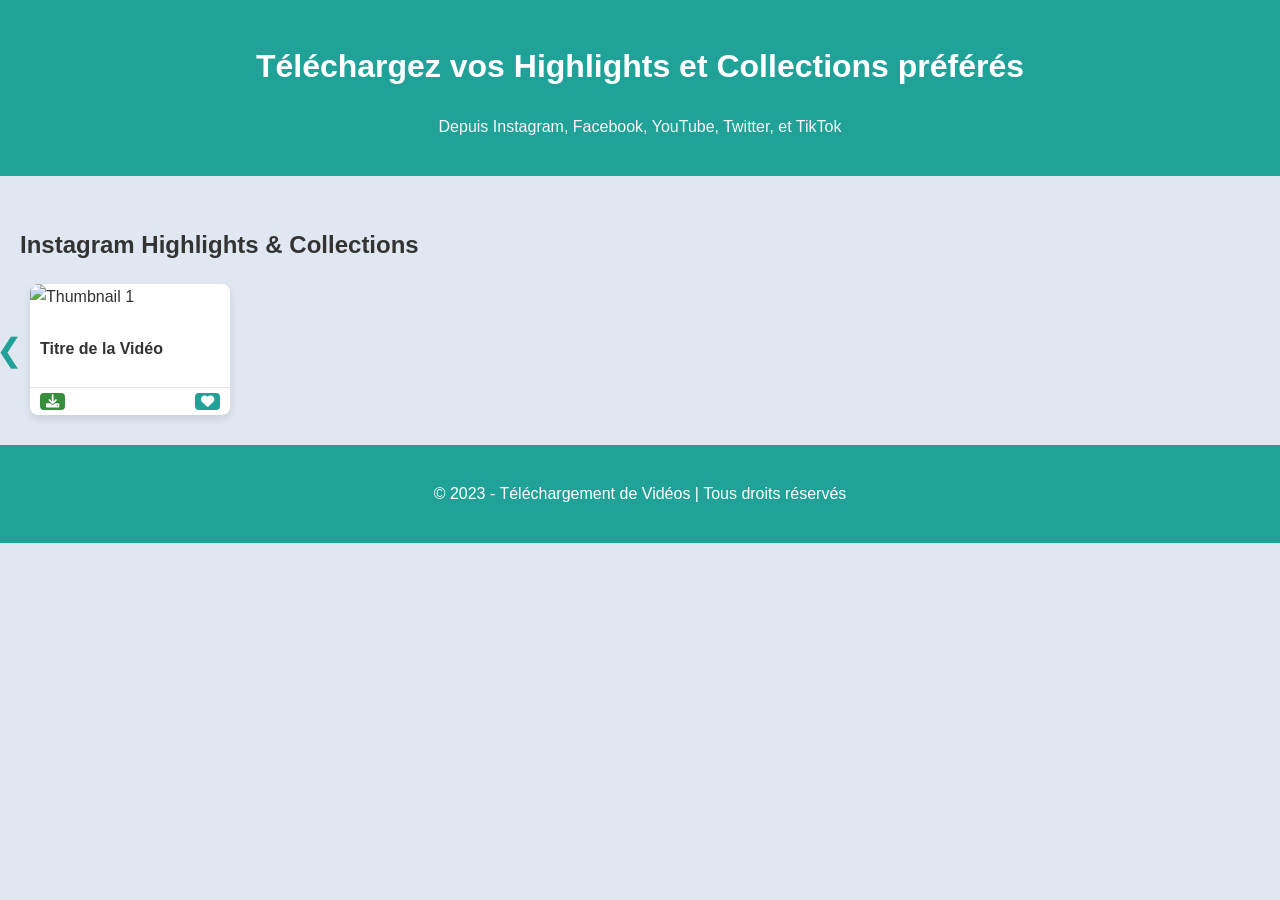
==== index.html @ 5a7d037f "Update index.html" ====
<!DOCTYPE html>
<html lang="fr">
<head>
  <meta charset="UTF-8">
  <meta name="viewport" content="width=device-width, initial-scale=1.0">
  <title>Accueil - Téléchargement de Vidéos</title>
  <!-- Font Awesome for icons -->
  <link rel="stylesheet" href="https://cdnjs.cloudflare.com/ajax/libs/font-awesome/6.0.0-beta3/css/all.min.css">
  <link rel="stylesheet" href="styles.css">
</head>

<body style="background-color: #E1E7F0; color: #333;">

  <!-- Header -->
  <header style="background-color: #21A298; padding: 20px; text-align: center;">
    <h1 style="color: white;">Téléchargez vos Highlights et Collections préférés</h1>
    <p style="color: #f7f7f7;">Depuis Instagram, Facebook, YouTube, Twitter, et TikTok</p>
  </header>

  <!-- Main Content -->
  <main style="padding: 20px;">

    <!-- Section for Each Platform -->
    <div class="platform-section" id="instagram">
      <h2>Instagram Highlights & Collections</h2>
      <div class="carousel">
        <button class="arrow left-arrow">&#10094;</button>
        <div class="video-slider">
          <!-- Repeatable Video Card -->
          <div class="video-card">
  <img src="path/to/thumbnail1.jpg" alt="Thumbnail 1">
  <h3>Titre de la Vidéo</h3>
  <div class="card-actions">
    <button class="btn-icon download-btn"><i class="fas fa-download"></i></button>
    <button class="btn-icon favorite-btn"><i class="fas fa-heart"></i></button>
  </div>
</div>

          </div>
          <!-- Ajoutez d'autres cartes vidéo ici (total de 5) -->
        </div>
        <button class="arrow right-arrow">&#10095;</button>
      </div>
    </div>

    <!-- Repeat section structure for other platforms (Facebook, YouTube, etc.) -->

  </main>

  <!-- Footer -->
  <footer style="background-color: #21A298; padding: 20px; text-align: center;">
    <p style="color: white;">© 2023 - Téléchargement de Vidéos | Tous droits réservés</p>
  </footer>

  <script src="scripts.js"></script>
</body>
</html>
---- styles.css ----
/* General Styling */
body {
  font-family: Arial, sans-serif;
  margin: 0;
  padding: 0;
  line-height: 1.6;
}

/* Header and Footer */
header, footer {
  color: #f7f7f7;
  text-align: center;
  padding: 20px;
}

/* Platform Section */
.platform-section {
  margin-top: 30px;
}

.platform-section h2 {
  color: #333;
  font-size: 1.5em;
  margin-bottom: 10px;
}

/* Carousel */
.carousel {
  display: flex;
  align-items: center;
  position: relative;
}

.video-slider {
  display: flex;
  overflow-x: hidden;
  width: 100%;
  scroll-behavior: smooth;
}

.video-card {
  background-color: white;
  border-radius: 8px;
  box-shadow: 0 4px 8px rgba(0, 0, 0, 0.1);
  margin: 10px;
  width: 200px;
  flex: 0 0 auto;
  position: relative;
  transition: transform 0.3s ease;
}

.video-card:hover {
  transform: scale(1.05);
}

.video-card img {
  width: 100%;
  border-top-left-radius: 8px;
  border-top-right-radius: 8px;
}

.video-card h3 {
  font-size: 1em;
  color: #333;
  padding: 10px;
}

/* Card Actions */
.card-actions {
  display: flex;
  justify-content: space-between;
  padding: 5px 10px;
  border-top: 1px solid #e1e7f0;
}

.btn-small {
  padding: 5px 8px;
  font-size: 0.8em;
  cursor: pointer;
  font-weight: bold;
}

.download-btn {
  background-color: #388E3C;
  color: #fff;
  border: none;
  border-radius: 4px;
}

.favorite-btn {
  background-color: #21A298;
  color: #fff;
  border: none;
  border-radius: 4px;
}

.download-btn:hover {
  background-color: #2f6b2c;
}

.favorite-btn:hover {
  background-color: #1b8370;
}

/* Arrow Buttons */
.arrow {
  font-size: 2em;
  color: #21A298;
  background: none;
  border: none;
  cursor: pointer;
  position: absolute;
  top: 50%;
  transform: translateY(-50%);
}

.left-arrow {
  left: -30px;
}

.right-arrow {
  right: -30px;
}
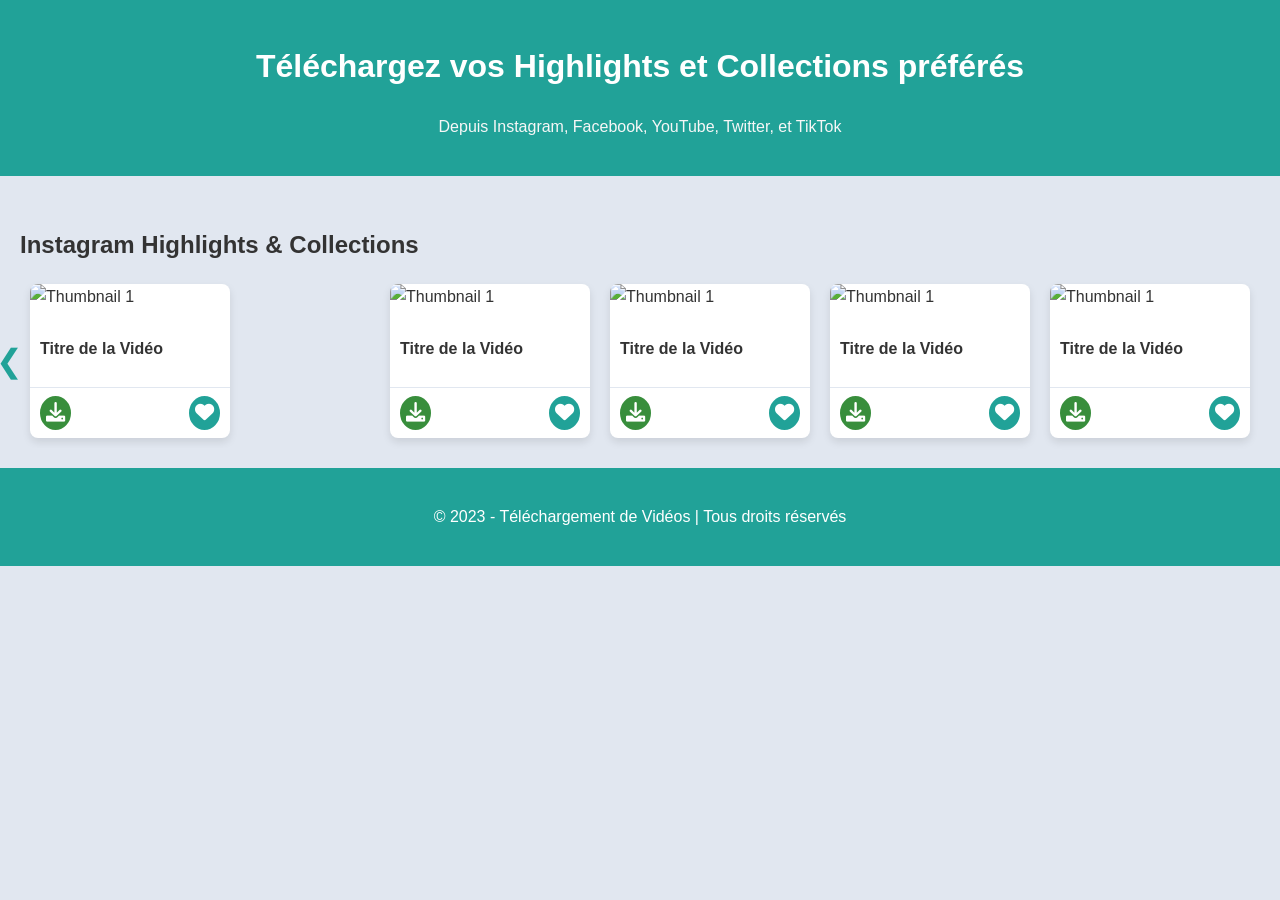
==== commit 4dcc1a14: "Update index.html" ====
--- a/index.html
+++ b/index.html
@@ -38,6 +38,43 @@
 
           </div>
           <!-- Ajoutez d'autres cartes vidéo ici (total de 5) -->
+
+        <!-- Repeatable Video Card -->
+          <div class="video-card">
+  <img src="path/to/thumbnail1.jpg" alt="Thumbnail 1">
+  <h3>Titre de la Vidéo</h3>
+  <div class="card-actions">
+    <button class="btn-icon download-btn"><i class="fas fa-download"></i></button>
+    <button class="btn-icon favorite-btn"><i class="fas fa-heart"></i></button>
+  </div>
+</div>
+        <!-- Repeatable Video Card -->
+          <div class="video-card">
+  <img src="path/to/thumbnail1.jpg" alt="Thumbnail 1">
+  <h3>Titre de la Vidéo</h3>
+  <div class="card-actions">
+    <button class="btn-icon download-btn"><i class="fas fa-download"></i></button>
+    <button class="btn-icon favorite-btn"><i class="fas fa-heart"></i></button>
+  </div>
+</div>
+        <!-- Repeatable Video Card -->
+          <div class="video-card">
+  <img src="path/to/thumbnail1.jpg" alt="Thumbnail 1">
+  <h3>Titre de la Vidéo</h3>
+  <div class="card-actions">
+    <button class="btn-icon download-btn"><i class="fas fa-download"></i></button>
+    <button class="btn-icon favorite-btn"><i class="fas fa-heart"></i></button>
+  </div>
+</div>
+        <!-- Repeatable Video Card -->
+          <div class="video-card">
+  <img src="path/to/thumbnail1.jpg" alt="Thumbnail 1">
+  <h3>Titre de la Vidéo</h3>
+  <div class="card-actions">
+    <button class="btn-icon download-btn"><i class="fas fa-download"></i></button>
+    <button class="btn-icon favorite-btn"><i class="fas fa-heart"></i></button>
+  </div>
+</div>
         </div>
         <button class="arrow right-arrow">&#10095;</button>
       </div>
--- a/styles.css
+++ b/styles.css
@@ -121,3 +121,38 @@
 .right-arrow {
   right: -30px;
 }
+/* Boutons avec icônes */
+.btn-icon {
+  padding: 6px;
+  font-size: 1.2em; /* Taille de l'icône */
+  border: none;
+  border-radius: 50%;
+  cursor: pointer;
+  transition: background-color 0.3s ease;
+}
+
+.download-btn {
+  color: #fff;
+  background-color: #388E3C;
+}
+
+.favorite-btn {
+  color: #fff;
+  background-color: #21A298;
+}
+
+.download-btn:hover {
+  background-color: #2f6b2c;
+}
+
+.favorite-btn:hover {
+  background-color: #1b8370;
+}
+
+/* Alignement et espacement pour les icônes */
+.card-actions {
+  display: flex;
+  justify-content: space-between;
+  padding: 8px 10px;
+  border-top: 1px solid #e1e7f0;
+}
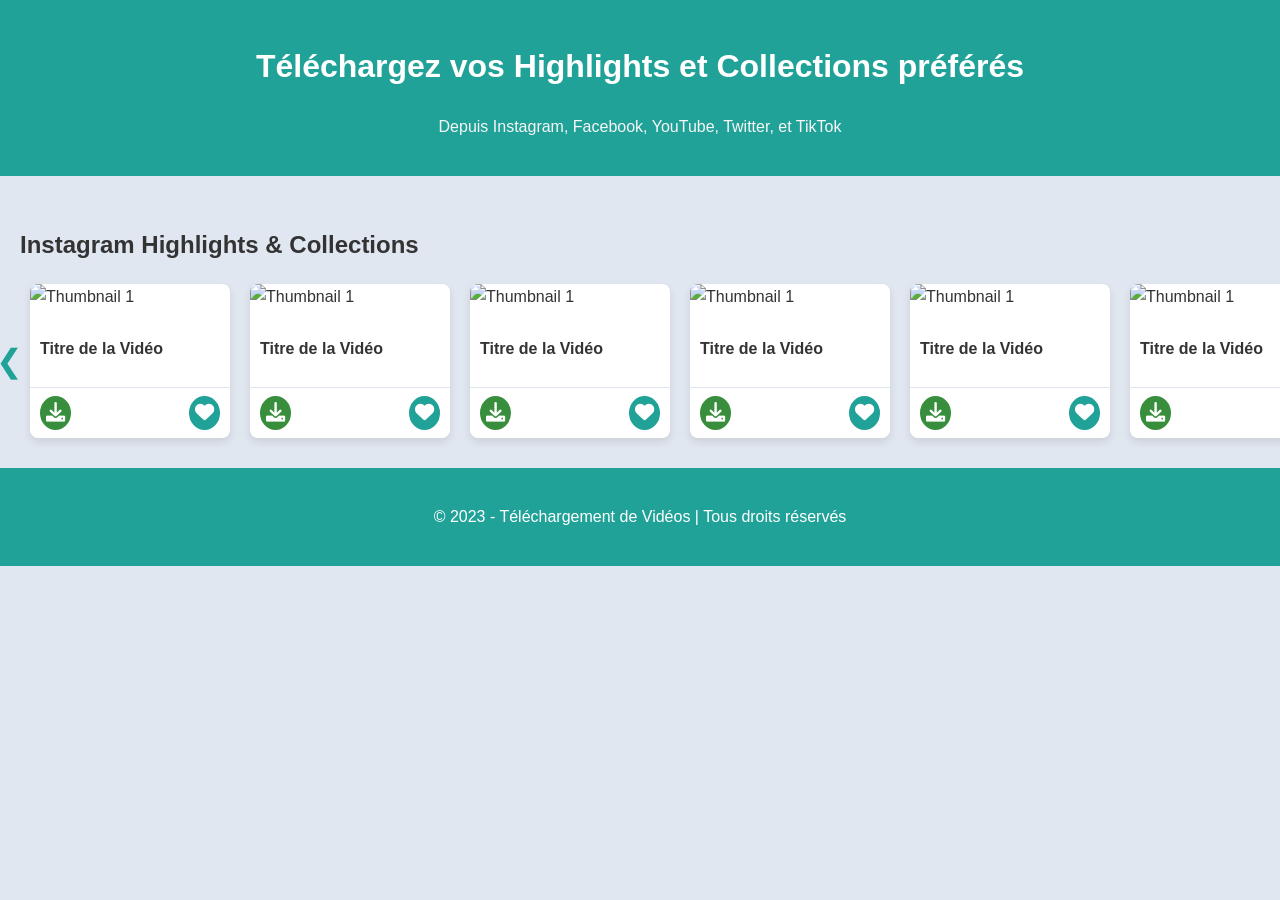
==== commit 10d1bcc5: "Update index.html" ====
--- a/index.html
+++ b/index.html
@@ -75,6 +75,24 @@
     <button class="btn-icon favorite-btn"><i class="fas fa-heart"></i></button>
   </div>
 </div>
+        <!-- Repeatable Video Card -->
+          <div class="video-card">
+  <img src="path/to/thumbnail1.jpg" alt="Thumbnail 1">
+  <h3>Titre de la Vidéo</h3>
+  <div class="card-actions">
+    <button class="btn-icon download-btn"><i class="fas fa-download"></i></button>
+    <button class="btn-icon favorite-btn"><i class="fas fa-heart"></i></button>
+  </div>
+</div>
+        <!-- Repeatable Video Card -->
+          <div class="video-card">
+  <img src="path/to/thumbnail1.jpg" alt="Thumbnail 1">
+  <h3>Titre de la Vidéo</h3>
+  <div class="card-actions">
+    <button class="btn-icon download-btn"><i class="fas fa-download"></i></button>
+    <button class="btn-icon favorite-btn"><i class="fas fa-heart"></i></button>
+  </div>
+</div>
         </div>
         <button class="arrow right-arrow">&#10095;</button>
       </div>
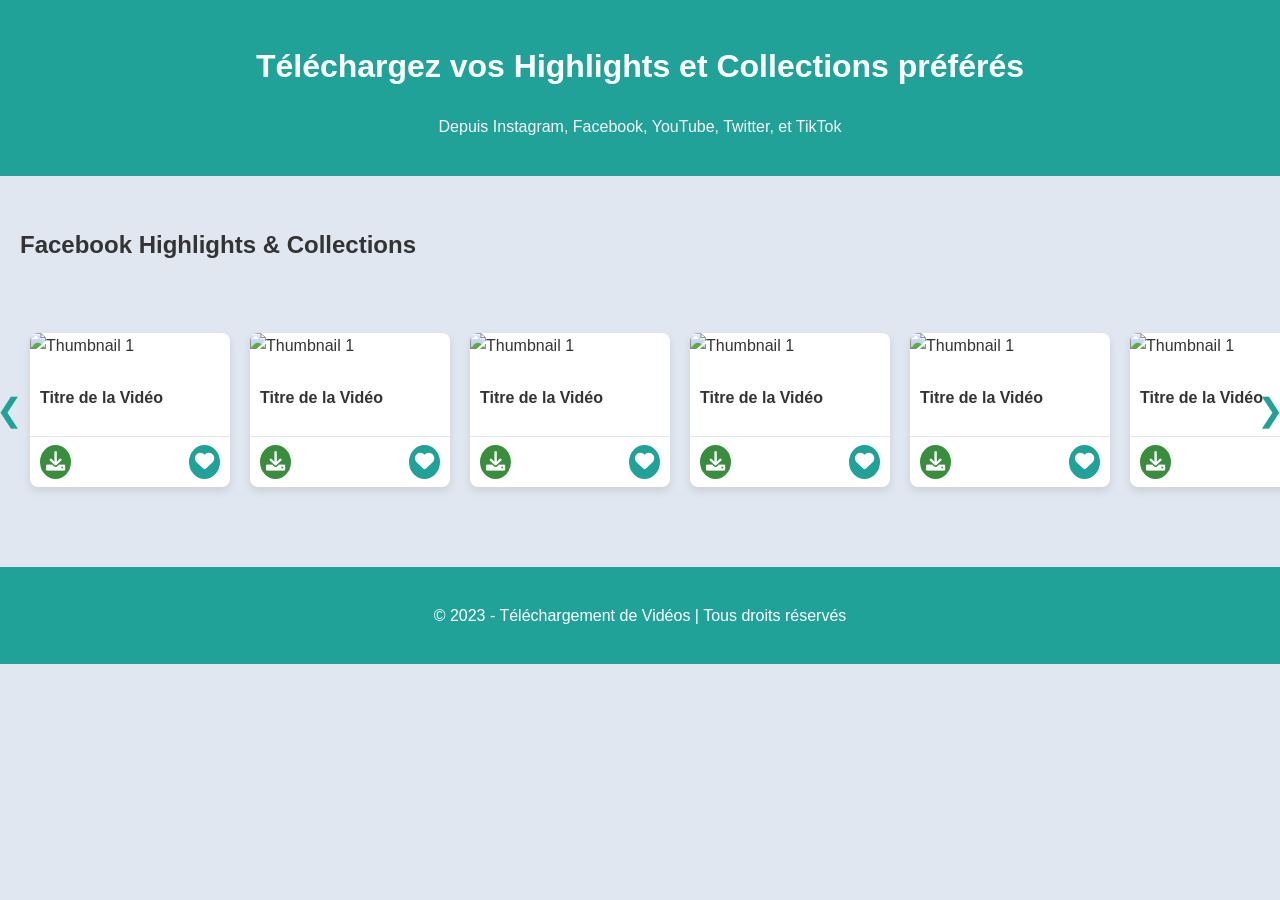
==== commit 85de7ad6: "Update index.html" ====
--- a/index.html
+++ b/index.html
@@ -22,7 +22,7 @@
 
     <!-- Section for Each Platform -->
     <div class="platform-section" id="instagram">
-      <h2>Instagram Highlights & Collections</h2>
+      <h2>Facebook Highlights & Collections</h2>
       <div class="carousel">
         <button class="arrow left-arrow">&#10094;</button>
         <div class="video-slider">
@@ -93,6 +93,81 @@
     <button class="btn-icon favorite-btn"><i class="fas fa-heart"></i></button>
   </div>
 </div>
+
+
+        <!-- Section for Each Platform -->
+    <div class="platform-section" id="facebook">
+      <h2>Facebook Highlights & Collections</h2>
+      <div class="carousel">
+        <button class="arrow left-arrow">&#10094;</button>
+        <div class="video-slider">
+          <!-- Repeatable Video Card -->
+          <div class="video-card">
+  <img src="path/to/thumbnail1.jpg" alt="Thumbnail 1">
+  <h3>Titre de la Vidéo</h3>
+  <div class="card-actions">
+    <button class="btn-icon download-btn"><i class="fas fa-download"></i></button>
+    <button class="btn-icon favorite-btn"><i class="fas fa-heart"></i></button>
+  </div>
+</div>
+
+          </div>
+          <!-- Ajoutez d'autres cartes vidéo ici (total de 5) -->
+
+        <!-- Repeatable Video Card -->
+          <div class="video-card">
+  <img src="path/to/thumbnail1.jpg" alt="Thumbnail 1">
+  <h3>Titre de la Vidéo</h3>
+  <div class="card-actions">
+    <button class="btn-icon download-btn"><i class="fas fa-download"></i></button>
+    <button class="btn-icon favorite-btn"><i class="fas fa-heart"></i></button>
+  </div>
+</div>
+        <!-- Repeatable Video Card -->
+          <div class="video-card">
+  <img src="path/to/thumbnail1.jpg" alt="Thumbnail 1">
+  <h3>Titre de la Vidéo</h3>
+  <div class="card-actions">
+    <button class="btn-icon download-btn"><i class="fas fa-download"></i></button>
+    <button class="btn-icon favorite-btn"><i class="fas fa-heart"></i></button>
+  </div>
+</div>
+        <!-- Repeatable Video Card -->
+          <div class="video-card">
+  <img src="path/to/thumbnail1.jpg" alt="Thumbnail 1">
+  <h3>Titre de la Vidéo</h3>
+  <div class="card-actions">
+    <button class="btn-icon download-btn"><i class="fas fa-download"></i></button>
+    <button class="btn-icon favorite-btn"><i class="fas fa-heart"></i></button>
+  </div>
+</div>
+        <!-- Repeatable Video Card -->
+          <div class="video-card">
+  <img src="path/to/thumbnail1.jpg" alt="Thumbnail 1">
+  <h3>Titre de la Vidéo</h3>
+  <div class="card-actions">
+    <button class="btn-icon download-btn"><i class="fas fa-download"></i></button>
+    <button class="btn-icon favorite-btn"><i class="fas fa-heart"></i></button>
+  </div>
+</div>
+        <!-- Repeatable Video Card -->
+          <div class="video-card">
+  <img src="path/to/thumbnail1.jpg" alt="Thumbnail 1">
+  <h3>Titre de la Vidéo</h3>
+  <div class="card-actions">
+    <button class="btn-icon download-btn"><i class="fas fa-download"></i></button>
+    <button class="btn-icon favorite-btn"><i class="fas fa-heart"></i></button>
+  </div>
+</div>
+        <!-- Repeatable Video Card instagram -->
+          <div class="video-card">
+  <img src="path/to/thumbnail1.jpg" alt="Thumbnail 1">
+  <h3>Titre de la Vidéo</h3>
+  <div class="card-actions">
+    <button class="btn-icon download-btn"><i class="fas fa-download"></i></button>
+    <button class="btn-icon favorite-btn"><i class="fas fa-heart"></i></button>
+  </div>
+</div>
         </div>
         <button class="arrow right-arrow">&#10095;</button>
       </div>
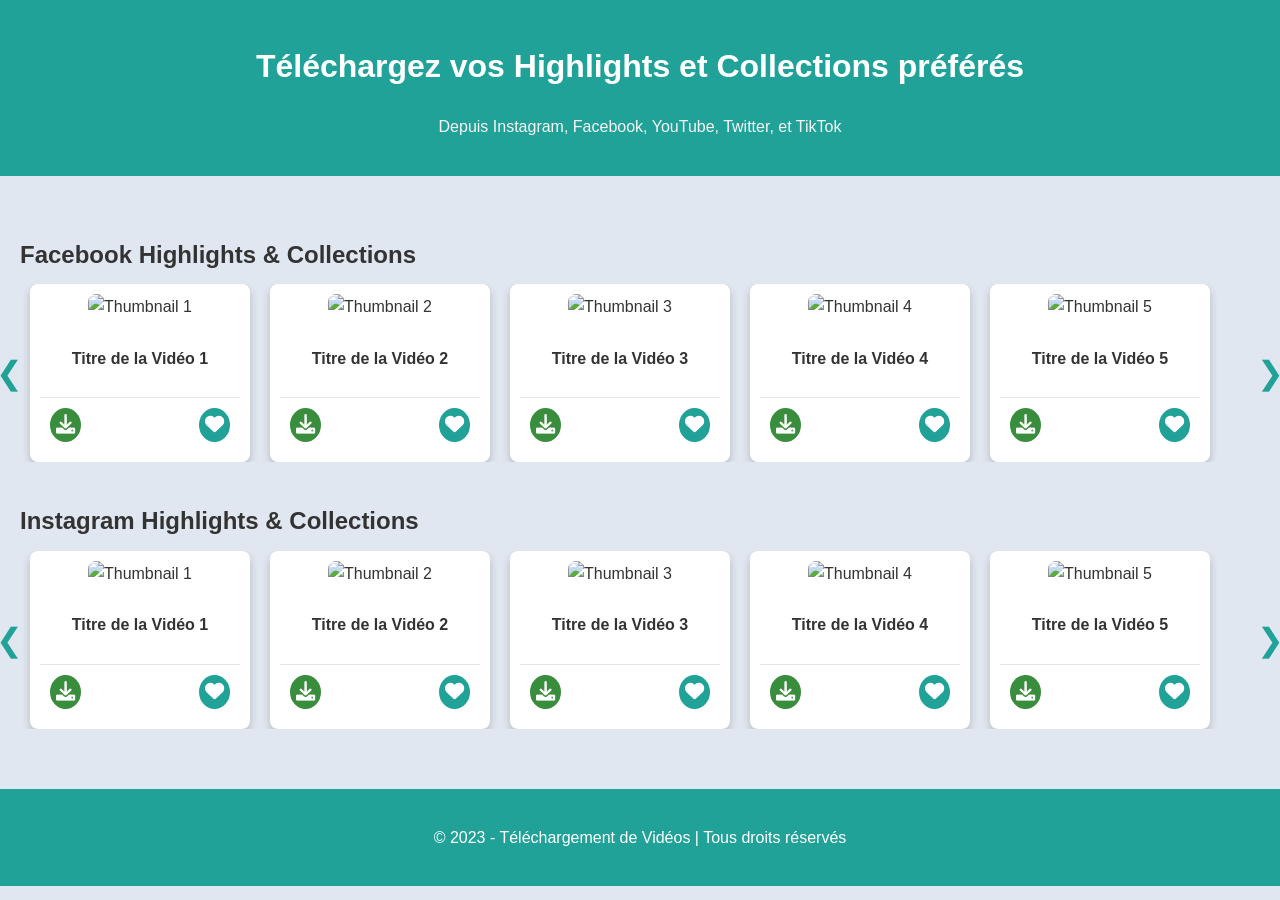
==== commit 80580c20: "Update index.html" ====
--- a/index.html
+++ b/index.html
@@ -7,95 +7,104 @@
   <!-- Font Awesome for icons -->
   <link rel="stylesheet" href="https://cdnjs.cloudflare.com/ajax/libs/font-awesome/6.0.0-beta3/css/all.min.css">
   <link rel="stylesheet" href="styles.css">
+  <style>
+    body {
+      background-color: #E1E7F0;
+      color: #333;
+    }
+    header {
+      background-color: #21A298;
+      padding: 20px;
+      text-align: center;
+    }
+    header h1 {
+      color: white;
+    }
+    header p {
+      color: #f7f7f7;
+    }
+    .platform-section {
+      margin: 40px 0;
+    }
+    .carousel {
+      display: flex;
+      align-items: center;
+      position: relative;
+    }
+    .video-slider {
+      display: flex;
+      overflow: hidden;
+      width: 100%;
+    }
+    .video-card {
+      background: white;
+      border-radius: 8px;
+      box-shadow: 0 4px 8px rgba(0, 0, 0, 0.2);
+      margin: 0 10px;
+      flex: 0 0 auto;
+      width: 200px;
+      text-align: center;
+      padding: 10px;
+    }
+    .video-card img {
+      width: 100%;
+      border-radius: 8px;
+    }
+    .card-actions {
+      display: flex;
+      justify-content: space-between;
+      padding: 10px;
+    }
+    .btn-icon {
+      padding: 6px;
+      font-size: 1.2em;
+      border: none;
+      border-radius: 50%;
+      cursor: pointer;
+      transition: background-color 0.3s ease;
+      color: white;
+    }
+    .download-btn {
+      background-color: #388E3C;
+    }
+    .favorite-btn {
+      background-color: #21A298;
+    }
+    .download-btn:hover {
+      background-color: #2f6b2c;
+    }
+    .favorite-btn:hover {
+      background-color: #1b8370;
+    }
+    .arrow {
+      background: none;
+      border: none;
+      font-size: 2em;
+      cursor: pointer;
+    }
+    footer {
+      background-color: #21A298;
+      padding: 20px;
+      text-align: center;
+    }
+    footer p {
+      color: white;
+    }
+  </style>
 </head>
 
-<body style="background-color: #E1E7F0; color: #333;">
+<body>
 
   <!-- Header -->
-  <header style="background-color: #21A298; padding: 20px; text-align: center;">
-    <h1 style="color: white;">Téléchargez vos Highlights et Collections préférés</h1>
-    <p style="color: #f7f7f7;">Depuis Instagram, Facebook, YouTube, Twitter, et TikTok</p>
+  <header>
+    <h1>Téléchargez vos Highlights et Collections préférés</h1>
+    <p>Depuis Instagram, Facebook, YouTube, Twitter, et TikTok</p>
   </header>
 
   <!-- Main Content -->
   <main style="padding: 20px;">
 
     <!-- Section for Each Platform -->
-    <div class="platform-section" id="instagram">
-      <h2>Facebook Highlights & Collections</h2>
-      <div class="carousel">
-        <button class="arrow left-arrow">&#10094;</button>
-        <div class="video-slider">
-          <!-- Repeatable Video Card -->
-          <div class="video-card">
-  <img src="path/to/thumbnail1.jpg" alt="Thumbnail 1">
-  <h3>Titre de la Vidéo</h3>
-  <div class="card-actions">
-    <button class="btn-icon download-btn"><i class="fas fa-download"></i></button>
-    <button class="btn-icon favorite-btn"><i class="fas fa-heart"></i></button>
-  </div>
-</div>
-
-          </div>
-          <!-- Ajoutez d'autres cartes vidéo ici (total de 5) -->
-
-        <!-- Repeatable Video Card -->
-          <div class="video-card">
-  <img src="path/to/thumbnail1.jpg" alt="Thumbnail 1">
-  <h3>Titre de la Vidéo</h3>
-  <div class="card-actions">
-    <button class="btn-icon download-btn"><i class="fas fa-download"></i></button>
-    <button class="btn-icon favorite-btn"><i class="fas fa-heart"></i></button>
-  </div>
-</div>
-        <!-- Repeatable Video Card -->
-          <div class="video-card">
-  <img src="path/to/thumbnail1.jpg" alt="Thumbnail 1">
-  <h3>Titre de la Vidéo</h3>
-  <div class="card-actions">
-    <button class="btn-icon download-btn"><i class="fas fa-download"></i></button>
-    <button class="btn-icon favorite-btn"><i class="fas fa-heart"></i></button>
-  </div>
-</div>
-        <!-- Repeatable Video Card -->
-          <div class="video-card">
-  <img src="path/to/thumbnail1.jpg" alt="Thumbnail 1">
-  <h3>Titre de la Vidéo</h3>
-  <div class="card-actions">
-    <button class="btn-icon download-btn"><i class="fas fa-download"></i></button>
-    <button class="btn-icon favorite-btn"><i class="fas fa-heart"></i></button>
-  </div>
-</div>
-        <!-- Repeatable Video Card -->
-          <div class="video-card">
-  <img src="path/to/thumbnail1.jpg" alt="Thumbnail 1">
-  <h3>Titre de la Vidéo</h3>
-  <div class="card-actions">
-    <button class="btn-icon download-btn"><i class="fas fa-download"></i></button>
-    <button class="btn-icon favorite-btn"><i class="fas fa-heart"></i></button>
-  </div>
-</div>
-        <!-- Repeatable Video Card -->
-          <div class="video-card">
-  <img src="path/to/thumbnail1.jpg" alt="Thumbnail 1">
-  <h3>Titre de la Vidéo</h3>
-  <div class="card-actions">
-    <button class="btn-icon download-btn"><i class="fas fa-download"></i></button>
-    <button class="btn-icon favorite-btn"><i class="fas fa-heart"></i></button>
-  </div>
-</div>
-        <!-- Repeatable Video Card -->
-          <div class="video-card">
-  <img src="path/to/thumbnail1.jpg" alt="Thumbnail 1">
-  <h3>Titre de la Vidéo</h3>
-  <div class="card-actions">
-    <button class="btn-icon download-btn"><i class="fas fa-download"></i></button>
-    <button class="btn-icon favorite-btn"><i class="fas fa-heart"></i></button>
-  </div>
-</div>
-
-
-        <!-- Section for Each Platform -->
     <div class="platform-section" id="facebook">
       <h2>Facebook Highlights & Collections</h2>
       <div class="carousel">
@@ -103,83 +112,108 @@
         <div class="video-slider">
           <!-- Repeatable Video Card -->
           <div class="video-card">
-  <img src="path/to/thumbnail1.jpg" alt="Thumbnail 1">
-  <h3>Titre de la Vidéo</h3>
-  <div class="card-actions">
-    <button class="btn-icon download-btn"><i class="fas fa-download"></i></button>
-    <button class="btn-icon favorite-btn"><i class="fas fa-heart"></i></button>
-  </div>
-</div>
-
-          </div>
-          <!-- Ajoutez d'autres cartes vidéo ici (total de 5) -->
-
-        <!-- Repeatable Video Card -->
-          <div class="video-card">
-  <img src="path/to/thumbnail1.jpg" alt="Thumbnail 1">
-  <h3>Titre de la Vidéo</h3>
-  <div class="card-actions">
-    <button class="btn-icon download-btn"><i class="fas fa-download"></i></button>
-    <button class="btn-icon favorite-btn"><i class="fas fa-heart"></i></button>
-  </div>
-</div>
-        <!-- Repeatable Video Card -->
-          <div class="video-card">
-  <img src="path/to/thumbnail1.jpg" alt="Thumbnail 1">
-  <h3>Titre de la Vidéo</h3>
-  <div class="card-actions">
-    <button class="btn-icon download-btn"><i class="fas fa-download"></i></button>
-    <button class="btn-icon favorite-btn"><i class="fas fa-heart"></i></button>
-  </div>
-</div>
-        <!-- Repeatable Video Card -->
-          <div class="video-card">
-  <img src="path/to/thumbnail1.jpg" alt="Thumbnail 1">
-  <h3>Titre de la Vidéo</h3>
-  <div class="card-actions">
-    <button class="btn-icon download-btn"><i class="fas fa-download"></i></button>
-    <button class="btn-icon favorite-btn"><i class="fas fa-heart"></i></button>
-  </div>
-</div>
-        <!-- Repeatable Video Card -->
-          <div class="video-card">
-  <img src="path/to/thumbnail1.jpg" alt="Thumbnail 1">
-  <h3>Titre de la Vidéo</h3>
-  <div class="card-actions">
-    <button class="btn-icon download-btn"><i class="fas fa-download"></i></button>
-    <button class="btn-icon favorite-btn"><i class="fas fa-heart"></i></button>
-  </div>
-</div>
-        <!-- Repeatable Video Card -->
-          <div class="video-card">
-  <img src="path/to/thumbnail1.jpg" alt="Thumbnail 1">
-  <h3>Titre de la Vidéo</h3>
-  <div class="card-actions">
-    <button class="btn-icon download-btn"><i class="fas fa-download"></i></button>
-    <button class="btn-icon favorite-btn"><i class="fas fa-heart"></i></button>
-  </div>
-</div>
-        <!-- Repeatable Video Card instagram -->
-          <div class="video-card">
-  <img src="path/to/thumbnail1.jpg" alt="Thumbnail 1">
-  <h3>Titre de la Vidéo</h3>
-  <div class="card-actions">
-    <button class="btn-icon download-btn"><i class="fas fa-download"></i></button>
-    <button class="btn-icon favorite-btn"><i class="fas fa-heart"></i></button>
-  </div>
-</div>
+            <img src="path/to/thumbnail1.jpg" alt="Thumbnail 1">
+            <h3>Titre de la Vidéo 1</h3>
+            <div class="card-actions">
+              <button class="btn-icon download-btn"><i class="fas fa-download"></i></button>
+              <button class="btn-icon favorite-btn"><i class="fas fa-heart"></i></button>
+            </div>
+          </div>
+          <div class="video-card">
+            <img src="path/to/thumbnail2.jpg" alt="Thumbnail 2">
+            <h3>Titre de la Vidéo 2</h3>
+            <div class="card-actions">
+              <button class="btn-icon download-btn"><i class="fas fa-download"></i></button>
+              <button class="btn-icon favorite-btn"><i class="fas fa-heart"></i></button>
+            </div>
+          </div>
+          <div class="video-card">
+            <img src="path/to/thumbnail3.jpg" alt="Thumbnail 3">
+            <h3>Titre de la Vidéo 3</h3>
+            <div class="card-actions">
+              <button class="btn-icon download-btn"><i class="fas fa-download"></i></button>
+              <button class="btn-icon favorite-btn"><i class="fas fa-heart"></i></button>
+            </div>
+          </div>
+          <div class="video-card">
+            <img src="path/to/thumbnail4.jpg" alt="Thumbnail 4">
+            <h3>Titre de la Vidéo 4</h3>
+            <div class="card-actions">
+              <button class="btn-icon download-btn"><i class="fas fa-download"></i></button>
+              <button class="btn-icon favorite-btn"><i class="fas fa-heart"></i></button>
+            </div>
+          </div>
+          <div class="video-card">
+            <img src="path/to/thumbnail5.jpg" alt="Thumbnail 5">
+            <h3>Titre de la Vidéo 5</h3>
+            <div class="card-actions">
+              <button class="btn-icon download-btn"><i class="fas fa-download"></i></button>
+              <button class="btn-icon favorite-btn"><i class="fas fa-heart"></i></button>
+            </div>
+          </div>
         </div>
         <button class="arrow right-arrow">&#10095;</button>
       </div>
     </div>
 
-    <!-- Repeat section structure for other platforms (Facebook, YouTube, etc.) -->
+    <!-- Répétez la structure de section pour les autres plateformes -->
+    <div class="platform-section" id="instagram">
+      <h2>Instagram Highlights & Collections</h2>
+      <div class="carousel">
+        <button class="arrow left-arrow">&#10094;</button>
+        <div class="video-slider">
+          <div class="video-card">
+            <img src="path/to/thumbnail1.jpg" alt="Thumbnail 1">
+            <h3>Titre de la Vidéo 1</h3>
+            <div class="card-actions">
+              <button class="btn-icon download-btn"><i class="fas fa-download"></i></button>
+              <button class="btn-icon favorite-btn"><i class="fas fa-heart"></i></button>
+            </div>
+          </div>
+          <div class="video-card">
+            <img src="path/to/thumbnail2.jpg" alt="Thumbnail 2">
+            <h3>Titre de la Vidéo 2</h3>
+            <div class="card-actions">
+              <button class="btn-icon download-btn"><i class="fas fa-download"></i></button>
+              <button class="btn-icon favorite-btn"><i class="fas fa-heart"></i></button>
+            </div>
+          </div>
+          <div class="video-card">
+            <img src="path/to/thumbnail3.jpg" alt="Thumbnail 3">
+            <h3>Titre de la Vidéo 3</h3>
+            <div class="card-actions">
+              <button class="btn-icon download-btn"><i class="fas fa-download"></i></button>
+              <button class="btn-icon favorite-btn"><i class="fas fa-heart"></i></button>
+            </div>
+          </div>
+          <div class="video-card">
+            <img src="path/to/thumbnail4.jpg" alt="Thumbnail 4">
+            <h3>Titre de la Vidéo 4</h3>
+            <div class="card-actions">
+              <button class="btn-icon download-btn"><i class="fas fa-download"></i></button>
+              <button class="btn-icon favorite-btn"><i class="fas fa-heart"></i></button>
+            </div>
+          </div>
+          <div class="video-card">
+            <img src="path/to/thumbnail5.jpg" alt="Thumbnail 5">
+            <h3>Titre de la Vidéo 5</h3>
+            <div class="card-actions">
+              <button class="btn-icon download-btn"><i class="fas fa-download"></i></button>
+              <button class="btn-icon favorite-btn"><i class="fas fa-heart"></i></button>
+            </div>
+          </div>
+        </div>
+        <button class="arrow right-arrow">&#10095;</button>
+      </div>
+    </div>
+
+    <!-- Ajoutez d'autres sections pour YouTube, Twitter, TikTok ici -->
 
   </main>
 
   <!-- Footer -->
-  <footer style="background-color: #21A298; padding: 20px; text-align: center;">
-    <p style="color: white;">© 2023 - Téléchargement de Vidéos | Tous droits réservés</p>
+  <footer>
+    <p>© 2023 - Téléchargement de Vidéos | Tous droits réservés</p>
   </footer>
 
   <script src="scripts.js"></script>
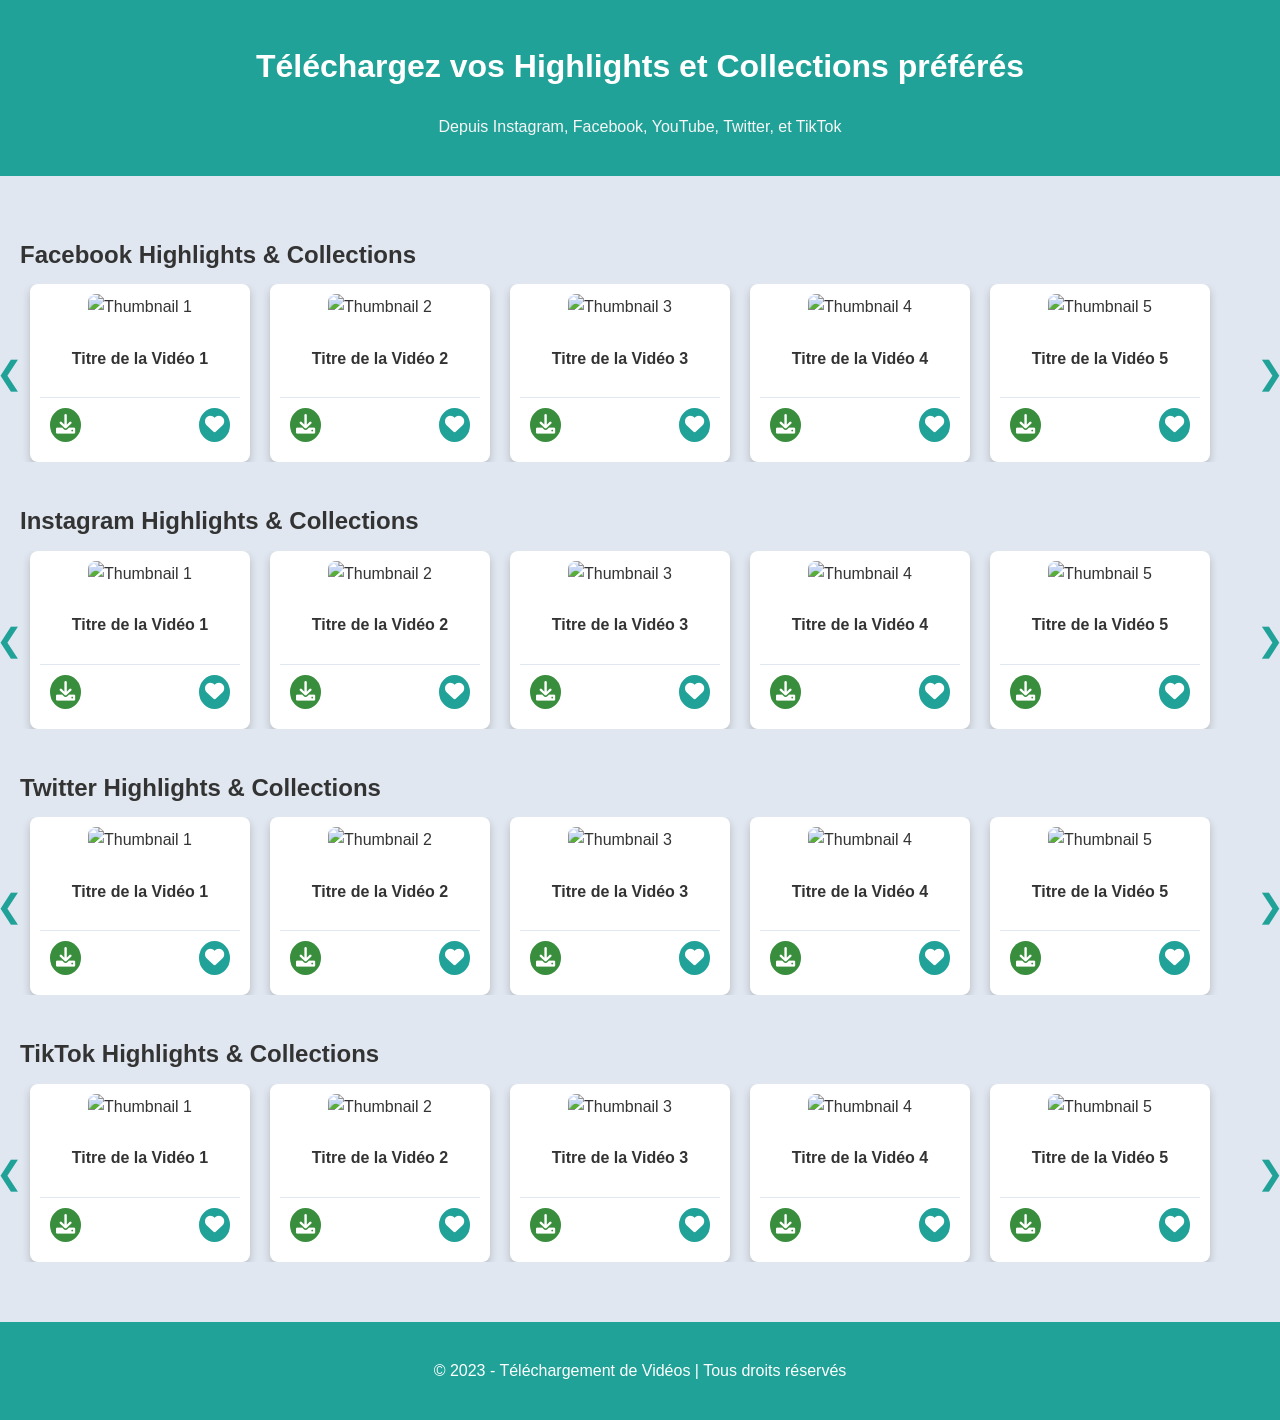
==== commit b44d2bdc: "Update index.html" ====
--- a/index.html
+++ b/index.html
@@ -104,7 +104,7 @@
   <!-- Main Content -->
   <main style="padding: 20px;">
 
-    <!-- Section for Each Platform -->
+    <!-- Section for Facebook -->
     <div class="platform-section" id="facebook">
       <h2>Facebook Highlights & Collections</h2>
       <div class="carousel">
@@ -156,7 +156,7 @@
       </div>
     </div>
 
-    <!-- Répétez la structure de section pour les autres plateformes -->
+    <!-- Section for Instagram -->
     <div class="platform-section" id="instagram">
       <h2>Instagram Highlights & Collections</h2>
       <div class="carousel">
@@ -207,7 +207,107 @@
       </div>
     </div>
 
-    <!-- Ajoutez d'autres sections pour YouTube, Twitter, TikTok ici -->
+    <!-- Section for Twitter -->
+    <div class="platform-section" id="twitter">
+      <h2>Twitter Highlights & Collections</h2>
+      <div class="carousel">
+        <button class="arrow left-arrow">&#10094;</button>
+        <div class="video-slider">
+          <div class="video-card">
+            <img src="path/to/thumbnail1.jpg" alt="Thumbnail 1">
+            <h3>Titre de la Vidéo 1</h3>
+            <div class="card-actions">
+              <button class="btn-icon download-btn"><i class="fas fa-download"></i></button>
+              <button class="btn-icon favorite-btn"><i class="fas fa-heart"></i></button>
+            </div>
+          </div>
+          <div class="video-card">
+            <img src="path/to/thumbnail2.jpg" alt="Thumbnail 2">
+            <h3>Titre de la Vidéo 2</h3>
+            <div class="card-actions">
+              <button class="btn-icon download-btn"><i class="fas fa-download"></i></button>
+              <button class="btn-icon favorite-btn"><i class="fas fa-heart"></i></button>
+            </div>
+          </div>
+          <div class="video-card">
+            <img src="path/to/thumbnail3.jpg" alt="Thumbnail 3">
+            <h3>Titre de la Vidéo 3</h3>
+            <div class="card-actions">
+              <button class="btn-icon download-btn"><i class="fas fa-download"></i></button>
+              <button class="btn-icon favorite-btn"><i class="fas fa-heart"></i></button>
+            </div>
+          </div>
+          <div class="video-card">
+            <img src="path/to/thumbnail4.jpg" alt="Thumbnail 4">
+            <h3>Titre de la Vidéo 4</h3>
+            <div class="card-actions">
+              <button class="btn-icon download-btn"><i class="fas fa-download"></i></button>
+              <button class="btn-icon favorite-btn"><i class="fas fa-heart"></i></button>
+            </div>
+          </div>
+          <div class="video-card">
+            <img src="path/to/thumbnail5.jpg" alt="Thumbnail 5">
+            <h3>Titre de la Vidéo 5</h3>
+            <div class="card-actions">
+              <button class="btn-icon download-btn"><i class="fas fa-download"></i></button>
+              <button class="btn-icon favorite-btn"><i class="fas fa-heart"></i></button>
+            </div>
+          </div>
+        </div>
+        <button class="arrow right-arrow">&#10095;</button>
+      </div>
+    </div>
+
+    <!-- Section for TikTok -->
+    <div class="platform-section" id="tiktok">
+      <h2>TikTok Highlights & Collections</h2>
+      <div class="carousel">
+        <button class="arrow left-arrow">&#10094;</button>
+        <div class="video-slider">
+          <div class="video-card">
+            <img src="path/to/thumbnail1.jpg" alt="Thumbnail 1">
+            <h3>Titre de la Vidéo 1</h3>
+            <div class="card-actions">
+              <button class="btn-icon download-btn"><i class="fas fa-download"></i></button>
+              <button class="btn-icon favorite-btn"><i class="fas fa-heart"></i></button>
+            </div>
+          </div>
+          <div class="video-card">
+            <img src="path/to/thumbnail2.jpg" alt="Thumbnail 2">
+            <h3>Titre de la Vidéo 2</h3>
+            <div class="card-actions">
+              <button class="btn-icon download-btn"><i class="fas fa-download"></i></button>
+              <button class="btn-icon favorite-btn"><i class="fas fa-heart"></i></button>
+            </div>
+          </div>
+          <div class="video-card">
+            <img src="path/to/thumbnail3.jpg" alt="Thumbnail 3">
+            <h3>Titre de la Vidéo 3</h3>
+            <div class="card-actions">
+              <button class="btn-icon download-btn"><i class="fas fa-download"></i></button>
+              <button class="btn-icon favorite-btn"><i class="fas fa-heart"></i></button>
+            </div>
+          </div>
+          <div class="video-card">
+            <img src="path/to/thumbnail4.jpg" alt="Thumbnail 4">
+            <h3>Titre de la Vidéo 4</h3>
+            <div class="card-actions">
+              <button class="btn-icon download-btn"><i class="fas fa-download"></i></button>
+              <button class="btn-icon favorite-btn"><i class="fas fa-heart"></i></button>
+            </div>
+          </div>
+          <div class="video-card">
+            <img src="path/to/thumbnail5.jpg" alt="Thumbnail 5">
+            <h3>Titre de la Vidéo 5</h3>
+            <div class="card-actions">
+              <button class="btn-icon download-btn"><i class="fas fa-download"></i></button>
+              <button class="btn-icon favorite-btn"><i class="fas fa-heart"></i></button>
+            </div>
+          </div>
+        </div>
+        <button class="arrow right-arrow">&#10095;</button>
+      </div>
+    </div>
 
   </main>
 
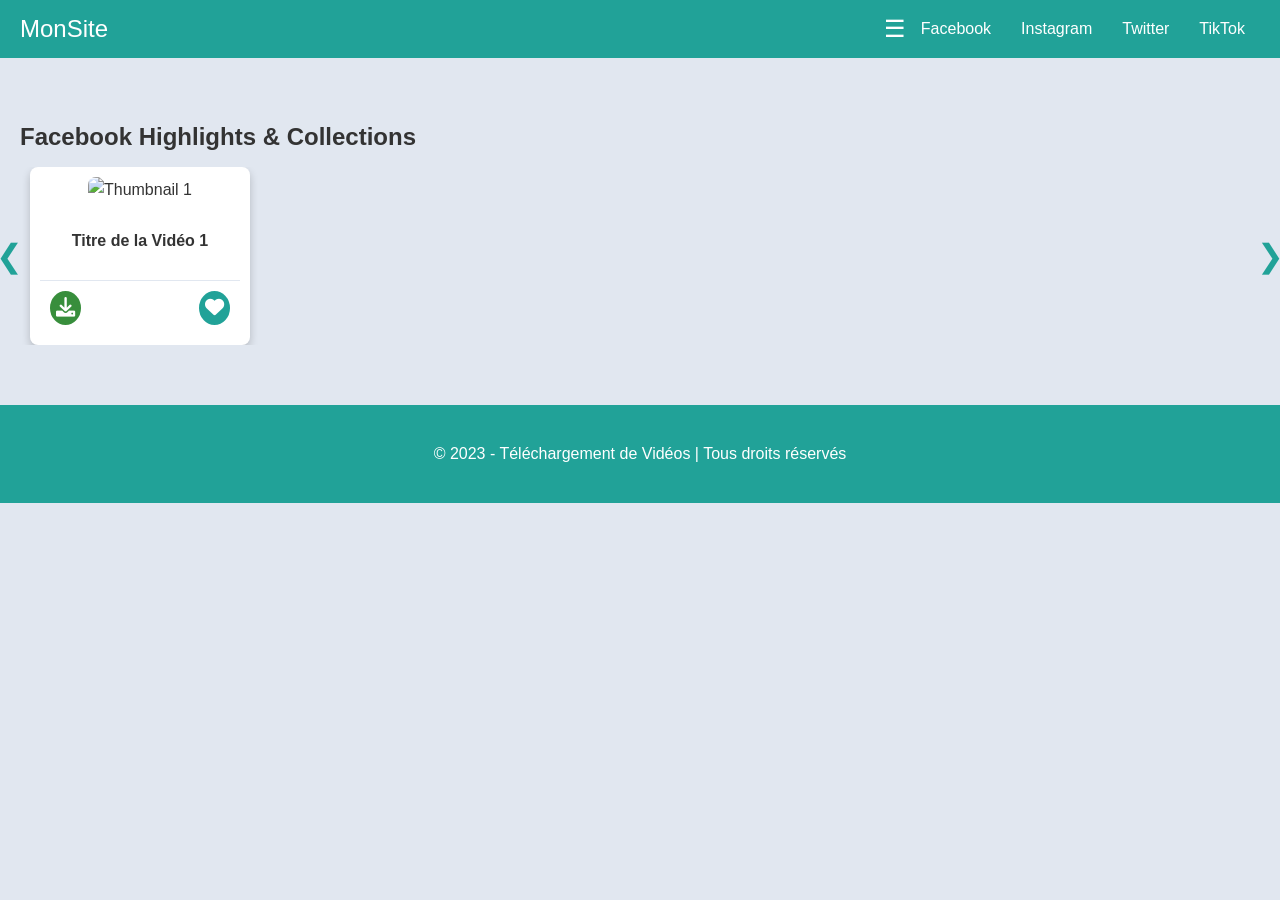
==== commit 5bd5d2f2: "Update index.html" ====
--- a/index.html
+++ b/index.html
@@ -4,24 +4,46 @@
   <meta charset="UTF-8">
   <meta name="viewport" content="width=device-width, initial-scale=1.0">
   <title>Accueil - Téléchargement de Vidéos</title>
-  <!-- Font Awesome for icons -->
   <link rel="stylesheet" href="https://cdnjs.cloudflare.com/ajax/libs/font-awesome/6.0.0-beta3/css/all.min.css">
   <link rel="stylesheet" href="styles.css">
   <style>
     body {
       background-color: #E1E7F0;
       color: #333;
+      font-family: Arial, sans-serif;
+      margin: 0;
     }
     header {
+      display: flex;
+      align-items: center;
       background-color: #21A298;
-      padding: 20px;
-      text-align: center;
+      padding: 10px 20px;
     }
-    header h1 {
+    .logo {
+      font-size: 1.5em;
+      color: white;
+      margin-right: auto;
+    }
+    .menu {
+      display: none;
+    }
+    .hamburger {
+      cursor: pointer;
+      font-size: 1.5em;
       color: white;
     }
-    header p {
-      color: #f7f7f7;
+    .nav-links {
+      display: flex;
+      list-style: none;
+      padding: 0;
+      margin: 0;
+    }
+    .nav-links li {
+      margin: 0 15px;
+    }
+    .nav-links a {
+      color: white;
+      text-decoration: none;
     }
     .platform-section {
       margin: 40px 0;
@@ -90,6 +112,25 @@
     footer p {
       color: white;
     }
+
+    /* Responsive Styles */
+    @media (max-width: 768px) {
+      .nav-links {
+        display: none; /* Hide navigation links by default */
+        flex-direction: column;
+        position: absolute;
+        background-color: #21A298;
+      }
+      .nav-links li {
+        margin: 10px 0;
+      }
+      .menu.active .nav-links {
+        display: flex; /* Show links when menu is active */
+      }
+      .hamburger {
+        display: block; /* Show hamburger icon */
+      }
+    }
   </style>
 </head>
 
@@ -97,14 +138,19 @@
 
   <!-- Header -->
   <header>
-    <h1>Téléchargez vos Highlights et Collections préférés</h1>
-    <p>Depuis Instagram, Facebook, YouTube, Twitter, et TikTok</p>
+    <div class="logo">MonSite</div>
+    <div class="hamburger" onclick="toggleMenu()">&#9776;</div>
+    <ul class="nav-links">
+      <li><a href="#facebook">Facebook</a></li>
+      <li><a href="#instagram">Instagram</a></li>
+      <li><a href="#twitter">Twitter</a></li>
+      <li><a href="#tiktok">TikTok</a></li>
+    </ul>
   </header>
 
   <!-- Main Content -->
   <main style="padding: 20px;">
-
-    <!-- Section for Facebook -->
+    <!-- Sections remain unchanged -->
     <div class="platform-section" id="facebook">
       <h2>Facebook Highlights & Collections</h2>
       <div class="carousel">
@@ -119,196 +165,14 @@
               <button class="btn-icon favorite-btn"><i class="fas fa-heart"></i></button>
             </div>
           </div>
-          <div class="video-card">
-            <img src="path/to/thumbnail2.jpg" alt="Thumbnail 2">
-            <h3>Titre de la Vidéo 2</h3>
-            <div class="card-actions">
-              <button class="btn-icon download-btn"><i class="fas fa-download"></i></button>
-              <button class="btn-icon favorite-btn"><i class="fas fa-heart"></i></button>
-            </div>
-          </div>
-          <div class="video-card">
-            <img src="path/to/thumbnail3.jpg" alt="Thumbnail 3">
-            <h3>Titre de la Vidéo 3</h3>
-            <div class="card-actions">
-              <button class="btn-icon download-btn"><i class="fas fa-download"></i></button>
-              <button class="btn-icon favorite-btn"><i class="fas fa-heart"></i></button>
-            </div>
-          </div>
-          <div class="video-card">
-            <img src="path/to/thumbnail4.jpg" alt="Thumbnail 4">
-            <h3>Titre de la Vidéo 4</h3>
-            <div class="card-actions">
-              <button class="btn-icon download-btn"><i class="fas fa-download"></i></button>
-              <button class="btn-icon favorite-btn"><i class="fas fa-heart"></i></button>
-            </div>
-          </div>
-          <div class="video-card">
-            <img src="path/to/thumbnail5.jpg" alt="Thumbnail 5">
-            <h3>Titre de la Vidéo 5</h3>
-            <div class="card-actions">
-              <button class="btn-icon download-btn"><i class="fas fa-download"></i></button>
-              <button class="btn-icon favorite-btn"><i class="fas fa-heart"></i></button>
-            </div>
-          </div>
+          <!-- Add more video cards as necessary -->
         </div>
         <button class="arrow right-arrow">&#10095;</button>
       </div>
     </div>
 
-    <!-- Section for Instagram -->
-    <div class="platform-section" id="instagram">
-      <h2>Instagram Highlights & Collections</h2>
-      <div class="carousel">
-        <button class="arrow left-arrow">&#10094;</button>
-        <div class="video-slider">
-          <div class="video-card">
-            <img src="path/to/thumbnail1.jpg" alt="Thumbnail 1">
-            <h3>Titre de la Vidéo 1</h3>
-            <div class="card-actions">
-              <button class="btn-icon download-btn"><i class="fas fa-download"></i></button>
-              <button class="btn-icon favorite-btn"><i class="fas fa-heart"></i></button>
-            </div>
-          </div>
-          <div class="video-card">
-            <img src="path/to/thumbnail2.jpg" alt="Thumbnail 2">
-            <h3>Titre de la Vidéo 2</h3>
-            <div class="card-actions">
-              <button class="btn-icon download-btn"><i class="fas fa-download"></i></button>
-              <button class="btn-icon favorite-btn"><i class="fas fa-heart"></i></button>
-            </div>
-          </div>
-          <div class="video-card">
-            <img src="path/to/thumbnail3.jpg" alt="Thumbnail 3">
-            <h3>Titre de la Vidéo 3</h3>
-            <div class="card-actions">
-              <button class="btn-icon download-btn"><i class="fas fa-download"></i></button>
-              <button class="btn-icon favorite-btn"><i class="fas fa-heart"></i></button>
-            </div>
-          </div>
-          <div class="video-card">
-            <img src="path/to/thumbnail4.jpg" alt="Thumbnail 4">
-            <h3>Titre de la Vidéo 4</h3>
-            <div class="card-actions">
-              <button class="btn-icon download-btn"><i class="fas fa-download"></i></button>
-              <button class="btn-icon favorite-btn"><i class="fas fa-heart"></i></button>
-            </div>
-          </div>
-          <div class="video-card">
-            <img src="path/to/thumbnail5.jpg" alt="Thumbnail 5">
-            <h3>Titre de la Vidéo 5</h3>
-            <div class="card-actions">
-              <button class="btn-icon download-btn"><i class="fas fa-download"></i></button>
-              <button class="btn-icon favorite-btn"><i class="fas fa-heart"></i></button>
-            </div>
-          </div>
-        </div>
-        <button class="arrow right-arrow">&#10095;</button>
-      </div>
-    </div>
-
-    <!-- Section for Twitter -->
-    <div class="platform-section" id="twitter">
-      <h2>Twitter Highlights & Collections</h2>
-      <div class="carousel">
-        <button class="arrow left-arrow">&#10094;</button>
-        <div class="video-slider">
-          <div class="video-card">
-            <img src="path/to/thumbnail1.jpg" alt="Thumbnail 1">
-            <h3>Titre de la Vidéo 1</h3>
-            <div class="card-actions">
-              <button class="btn-icon download-btn"><i class="fas fa-download"></i></button>
-              <button class="btn-icon favorite-btn"><i class="fas fa-heart"></i></button>
-            </div>
-          </div>
-          <div class="video-card">
-            <img src="path/to/thumbnail2.jpg" alt="Thumbnail 2">
-            <h3>Titre de la Vidéo 2</h3>
-            <div class="card-actions">
-              <button class="btn-icon download-btn"><i class="fas fa-download"></i></button>
-              <button class="btn-icon favorite-btn"><i class="fas fa-heart"></i></button>
-            </div>
-          </div>
-          <div class="video-card">
-            <img src="path/to/thumbnail3.jpg" alt="Thumbnail 3">
-            <h3>Titre de la Vidéo 3</h3>
-            <div class="card-actions">
-              <button class="btn-icon download-btn"><i class="fas fa-download"></i></button>
-              <button class="btn-icon favorite-btn"><i class="fas fa-heart"></i></button>
-            </div>
-          </div>
-          <div class="video-card">
-            <img src="path/to/thumbnail4.jpg" alt="Thumbnail 4">
-            <h3>Titre de la Vidéo 4</h3>
-            <div class="card-actions">
-              <button class="btn-icon download-btn"><i class="fas fa-download"></i></button>
-              <button class="btn-icon favorite-btn"><i class="fas fa-heart"></i></button>
-            </div>
-          </div>
-          <div class="video-card">
-            <img src="path/to/thumbnail5.jpg" alt="Thumbnail 5">
-            <h3>Titre de la Vidéo 5</h3>
-            <div class="card-actions">
-              <button class="btn-icon download-btn"><i class="fas fa-download"></i></button>
-              <button class="btn-icon favorite-btn"><i class="fas fa-heart"></i></button>
-            </div>
-          </div>
-        </div>
-        <button class="arrow right-arrow">&#10095;</button>
-      </div>
-    </div>
-
-    <!-- Section for TikTok -->
-    <div class="platform-section" id="tiktok">
-      <h2>TikTok Highlights & Collections</h2>
-      <div class="carousel">
-        <button class="arrow left-arrow">&#10094;</button>
-        <div class="video-slider">
-          <div class="video-card">
-            <img src="path/to/thumbnail1.jpg" alt="Thumbnail 1">
-            <h3>Titre de la Vidéo 1</h3>
-            <div class="card-actions">
-              <button class="btn-icon download-btn"><i class="fas fa-download"></i></button>
-              <button class="btn-icon favorite-btn"><i class="fas fa-heart"></i></button>
-            </div>
-          </div>
-          <div class="video-card">
-            <img src="path/to/thumbnail2.jpg" alt="Thumbnail 2">
-            <h3>Titre de la Vidéo 2</h3>
-            <div class="card-actions">
-              <button class="btn-icon download-btn"><i class="fas fa-download"></i></button>
-              <button class="btn-icon favorite-btn"><i class="fas fa-heart"></i></button>
-            </div>
-          </div>
-          <div class="video-card">
-            <img src="path/to/thumbnail3.jpg" alt="Thumbnail 3">
-            <h3>Titre de la Vidéo 3</h3>
-            <div class="card-actions">
-              <button class="btn-icon download-btn"><i class="fas fa-download"></i></button>
-              <button class="btn-icon favorite-btn"><i class="fas fa-heart"></i></button>
-            </div>
-          </div>
-          <div class="video-card">
-            <img src="path/to/thumbnail4.jpg" alt="Thumbnail 4">
-            <h3>Titre de la Vidéo 4</h3>
-            <div class="card-actions">
-              <button class="btn-icon download-btn"><i class="fas fa-download"></i></button>
-              <button class="btn-icon favorite-btn"><i class="fas fa-heart"></i></button>
-            </div>
-          </div>
-          <div class="video-card">
-            <img src="path/to/thumbnail5.jpg" alt="Thumbnail 5">
-            <h3>Titre de la Vidéo 5</h3>
-            <div class="card-actions">
-              <button class="btn-icon download-btn"><i class="fas fa-download"></i></button>
-              <button class="btn-icon favorite-btn"><i class="fas fa-heart"></i></button>
-            </div>
-          </div>
-        </div>
-        <button class="arrow right-arrow">&#10095;</button>
-      </div>
-    </div>
-
+    <!-- Repeat sections for Instagram, Twitter, and TikTok -->
+    
   </main>
 
   <!-- Footer -->
@@ -316,6 +180,11 @@
     <p>© 2023 - Téléchargement de Vidéos | Tous droits réservés</p>
   </footer>
 
-  <script src="scripts.js"></script>
+  <script>
+    function toggleMenu() {
+      const menu = document.querySelector('header .menu');
+      menu.classList.toggle('active');
+    }
+  </script>
 </body>
 </html>
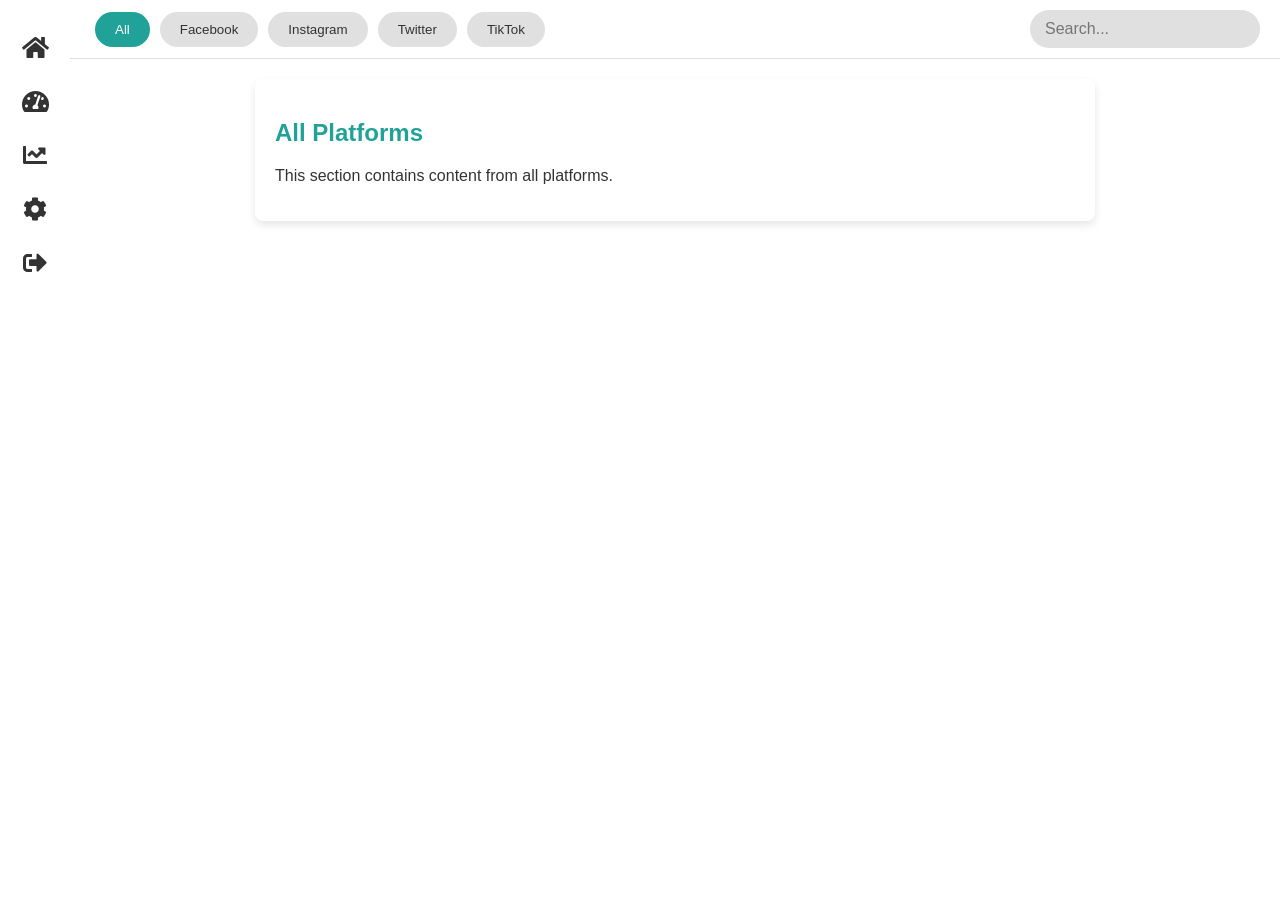
==== commit d7dca500: "Update and rename tt.html to index.html" ====
--- a/index.html
+++ b/index.html
@@ -1,190 +1,220 @@
-<!DOCTYPE html>
-<html lang="fr">
-<head>
-  <meta charset="UTF-8">
-  <meta name="viewport" content="width=device-width, initial-scale=1.0">
-  <title>Accueil - Téléchargement de Vidéos</title>
-  <link rel="stylesheet" href="https://cdnjs.cloudflare.com/ajax/libs/font-awesome/6.0.0-beta3/css/all.min.css">
-  <link rel="stylesheet" href="styles.css">
-  <style>
-    body {
-      background-color: #E1E7F0;
-      color: #333;
-      font-family: Arial, sans-serif;
-      margin: 0;
-    }
-    header {
-      display: flex;
-      align-items: center;
-      background-color: #21A298;
-      padding: 10px 20px;
-    }
-    .logo {
-      font-size: 1.5em;
-      color: white;
-      margin-right: auto;
-    }
-    .menu {
-      display: none;
-    }
-    .hamburger {
-      cursor: pointer;
-      font-size: 1.5em;
-      color: white;
-    }
-    .nav-links {
-      display: flex;
-      list-style: none;
-      padding: 0;
-      margin: 0;
-    }
-    .nav-links li {
-      margin: 0 15px;
-    }
-    .nav-links a {
-      color: white;
-      text-decoration: none;
-    }
-    .platform-section {
-      margin: 40px 0;
-    }
-    .carousel {
-      display: flex;
-      align-items: center;
-      position: relative;
-    }
-    .video-slider {
-      display: flex;
-      overflow: hidden;
-      width: 100%;
-    }
-    .video-card {
-      background: white;
-      border-radius: 8px;
-      box-shadow: 0 4px 8px rgba(0, 0, 0, 0.2);
-      margin: 0 10px;
-      flex: 0 0 auto;
-      width: 200px;
-      text-align: center;
-      padding: 10px;
-    }
-    .video-card img {
-      width: 100%;
-      border-radius: 8px;
-    }
-    .card-actions {
-      display: flex;
-      justify-content: space-between;
-      padding: 10px;
-    }
-    .btn-icon {
-      padding: 6px;
-      font-size: 1.2em;
-      border: none;
-      border-radius: 50%;
-      cursor: pointer;
-      transition: background-color 0.3s ease;
-      color: white;
-    }
-    .download-btn {
-      background-color: #388E3C;
-    }
-    .favorite-btn {
-      background-color: #21A298;
-    }
-    .download-btn:hover {
-      background-color: #2f6b2c;
-    }
-    .favorite-btn:hover {
-      background-color: #1b8370;
-    }
-    .arrow {
-      background: none;
-      border: none;
-      font-size: 2em;
-      cursor: pointer;
-    }
-    footer {
-      background-color: #21A298;
-      padding: 20px;
-      text-align: center;
-    }
-    footer p {
-      color: white;
-    }
-
-    /* Responsive Styles */
-    @media (max-width: 768px) {
-      .nav-links {
-        display: none; /* Hide navigation links by default */
-        flex-direction: column;
-        position: absolute;
-        background-color: #21A298;
-      }
-      .nav-links li {
-        margin: 10px 0;
-      }
-      .menu.active .nav-links {
-        display: flex; /* Show links when menu is active */
-      }
-      .hamburger {
-        display: block; /* Show hamburger icon */
-      }
-    }
-  </style>
-</head>
-
-<body>
-
-  <!-- Header -->
-  <header>
-    <div class="logo">MonSite</div>
-    <div class="hamburger" onclick="toggleMenu()">&#9776;</div>
-    <ul class="nav-links">
-      <li><a href="#facebook">Facebook</a></li>
-      <li><a href="#instagram">Instagram</a></li>
-      <li><a href="#twitter">Twitter</a></li>
-      <li><a href="#tiktok">TikTok</a></li>
-    </ul>
-  </header>
-
-  <!-- Main Content -->
-  <main style="padding: 20px;">
-    <!-- Sections remain unchanged -->
-    <div class="platform-section" id="facebook">
-      <h2>Facebook Highlights & Collections</h2>
-      <div class="carousel">
-        <button class="arrow left-arrow">&#10094;</button>
-        <div class="video-slider">
-          <!-- Repeatable Video Card -->
-          <div class="video-card">
-            <img src="path/to/thumbnail1.jpg" alt="Thumbnail 1">
-            <h3>Titre de la Vidéo 1</h3>
-            <div class="card-actions">
-              <button class="btn-icon download-btn"><i class="fas fa-download"></i></button>
-              <button class="btn-icon favorite-btn"><i class="fas fa-heart"></i></button>
-            </div>
-          </div>
-          <!-- Add more video cards as necessary -->
-        </div>
-        <button class="arrow right-arrow">&#10095;</button>
-      </div>
-    </div>
-
-    <!-- Repeat sections for Instagram, Twitter, and TikTok -->
-    
-  </main>
-
-  <!-- Footer -->
-  <footer>
-    <p>© 2023 - Téléchargement de Vidéos | Tous droits réservés</p>
-  </footer>
-
-  <script>
-    function toggleMenu() {
-      const menu = document.querySelector('header .menu');
-      menu.classList.toggle('active');
-    }
-  </script>
-</body>
-</html>
+<!DOCTYPE html>
+<html lang="en">
+<head>
+  <meta charset="UTF-8">
+  <meta name="viewport" content="width=device-width, initial-scale=1.0">
+  <title>Navigation Menu with Tabs, Search, and Sidebar</title>
+  
+  <!-- Lien CDN vers Font Awesome -->
+  <link rel="stylesheet" href="https://cdnjs.cloudflare.com/ajax/libs/font-awesome/5.15.4/css/all.min.css" integrity="sha384-DyZ88mC6Up2uqS+8l8OQ7uD5yO1dJz2WXLfq5ua1E0yZjF3V6qRTiW8BicvxqKfk" crossorigin="anonymous" />
+
+  <style>
+    /* Body and General Styling */
+    body {
+      font-family: Arial, sans-serif;
+      margin: 0;
+      padding: 0;
+      display: flex;
+      background-color: #FFFFFF;
+      color: #333;
+    }
+
+    /* Sidebar Styling */
+    .sidebar {
+      width: 70px;
+      background-color: #FFFFFF;
+      height: 100vh;
+      position: fixed;
+      top: 0;
+      left: 0;
+      display: flex;
+      flex-direction: column;
+      align-items: center;
+      padding-top: 20px;
+    }
+
+    .sidebar a {
+      color: #333;
+      padding: 15px 0;
+      text-decoration: none;
+      display: flex;
+      justify-content: center;
+      font-size: 24px;
+      transition: background 0.3s ease;
+    }
+
+    .sidebar a:hover {
+      background-color: #e0e0e0;
+      border-radius: 50%;
+      width: 50px;
+      height: 50px;
+    }
+
+    /* Main Content Area Styling */
+    .main-content {
+      margin-left: 70px;
+      flex: 1;
+    }
+
+    /* Navigation Bar Styling */
+    .top-bar {
+      display: flex;
+      justify-content: space-between;
+      align-items: center;
+      background-color: white;
+      padding: 10px 20px;
+      border-bottom: 1px solid #ddd;
+      position: sticky;
+      top: 0;
+      z-index: 1000;
+    }
+
+    .navigation {
+      display: flex;
+    }
+
+    .nav-item {
+      background-color: #e0e0e0;
+      color: #333;
+      padding: 10px 20px;
+      margin: 0 5px;
+      border: none;
+      border-radius: 20px;
+      cursor: pointer;
+      transition: background-color 0.3s ease;
+    }
+
+    .nav-item:hover {
+      background-color: #dcdcdc;
+    }
+
+    .nav-item.active {
+      background-color: #21A298;
+      color: white;
+    }
+
+    /* Search Bar Styling */
+    .search-bar {
+      display: flex;
+      align-items: center;
+      background-color: #e0e0e0;
+      border-radius: 20px;
+      padding: 5px 10px;
+    }
+
+    .search-bar input {
+      border: none;
+      background: none;
+      outline: none;
+      padding: 5px;
+      font-size: 16px;
+    }
+
+    /* Content Section Styling */
+    .content {
+      max-width: 800px;
+      margin: 20px auto;
+      padding: 20px;
+      background-color: white;
+      box-shadow: 0 4px 8px rgba(0, 0, 0, 0.1);
+      border-radius: 8px;
+    }
+
+    .platform-section {
+      display: none;
+    }
+
+    .platform-section.active {
+      display: block;
+    }
+
+    h2 {
+      color: #21A298;
+    }
+  </style>
+</head>
+<body>
+
+  <!-- Sidebar Menu with Icons -->
+  <div class="sidebar">
+    <a href="#home" title="Home"><i class="fas fa-home"></i></a>
+    <a href="#dashboard" title="Dashboard"><i class="fas fa-tachometer-alt"></i></a>
+    <a href="#analytics" title="Analytics"><i class="fas fa-chart-line"></i></a>
+    <a href="#settings" title="Settings"><i class="fas fa-cog"></i></a>
+    <a href="#logout" title="Logout"><i class="fas fa-sign-out-alt"></i></a>
+  </div>
+
+  <!-- Main Content Area -->
+  <div class="main-content">
+
+    <!-- Top Bar with Navigation and Search -->
+    <div class="top-bar">
+      <!-- Navigation Menu -->
+      <div class="navigation">
+        <button class="nav-item active" onclick="filterContent('all')">All</button>
+        <button class="nav-item" onclick="filterContent('facebook')">Facebook</button>
+        <button class="nav-item" onclick="filterContent('instagram')">Instagram</button>
+        <button class="nav-item" onclick="filterContent('twitter')">Twitter</button>
+        <button class="nav-item" onclick="filterContent('tiktok')">TikTok</button>
+      </div>
+      
+      <!-- Search Bar -->
+      <div class="search-bar">
+        <input type="text" placeholder="Search...">
+      </div>
+    </div>
+
+    <!-- Content Sections -->
+    <div class="content">
+      <!-- All Content Section -->
+      <div class="platform-section active" id="all">
+        <h2>All Platforms</h2>
+        <p>This section contains content from all platforms.</p>
+      </div>
+
+      <!-- Facebook Section -->
+      <div class="platform-section" id="facebook">
+        <h2>Facebook</h2>
+        <p>This is the content for Facebook. Relevant posts, articles, or videos can be shown here.</p>
+      </div>
+
+      <!-- Instagram Section -->
+      <div class="platform-section" id="instagram">
+        <h2>Instagram</h2>
+        <p>This is the content for Instagram. You can display images, posts, and stories here.</p>
+      </div>
+
+      <!-- Twitter Section -->
+      <div class="platform-section" id="twitter">
+        <h2>Twitter</h2>
+        <p>This is the content for Twitter. Display tweets, threads, or trending topics here.</p>
+      </div>
+
+      <!-- TikTok Section -->
+      <div class="platform-section" id="tiktok">
+        <h2>TikTok</h2>
+        <p>This is the content for TikTok. Add popular videos, trends, and more here.</p>
+      </div>
+    </div>
+  </div>
+
+  <script>
+    // JavaScript to filter content based on tab selection
+    function filterContent(category) {
+      const sections = document.querySelectorAll('.platform-section');
+      sections.forEach(section => {
+        if (category === 'all' || section.id === category) {
+          section.classList.add('active');
+        } else {
+          section.classList.remove('active');
+        }
+      });
+
+      const tabs = document.querySelectorAll('.nav-item');
+      tabs.forEach(tab => tab.classList.remove('active'));
+      document.querySelector(`.nav-item[onclick="filterContent('${category}')"]`).classList.add('active');
+    }
+  </script>
+
+</body>
+</html>
